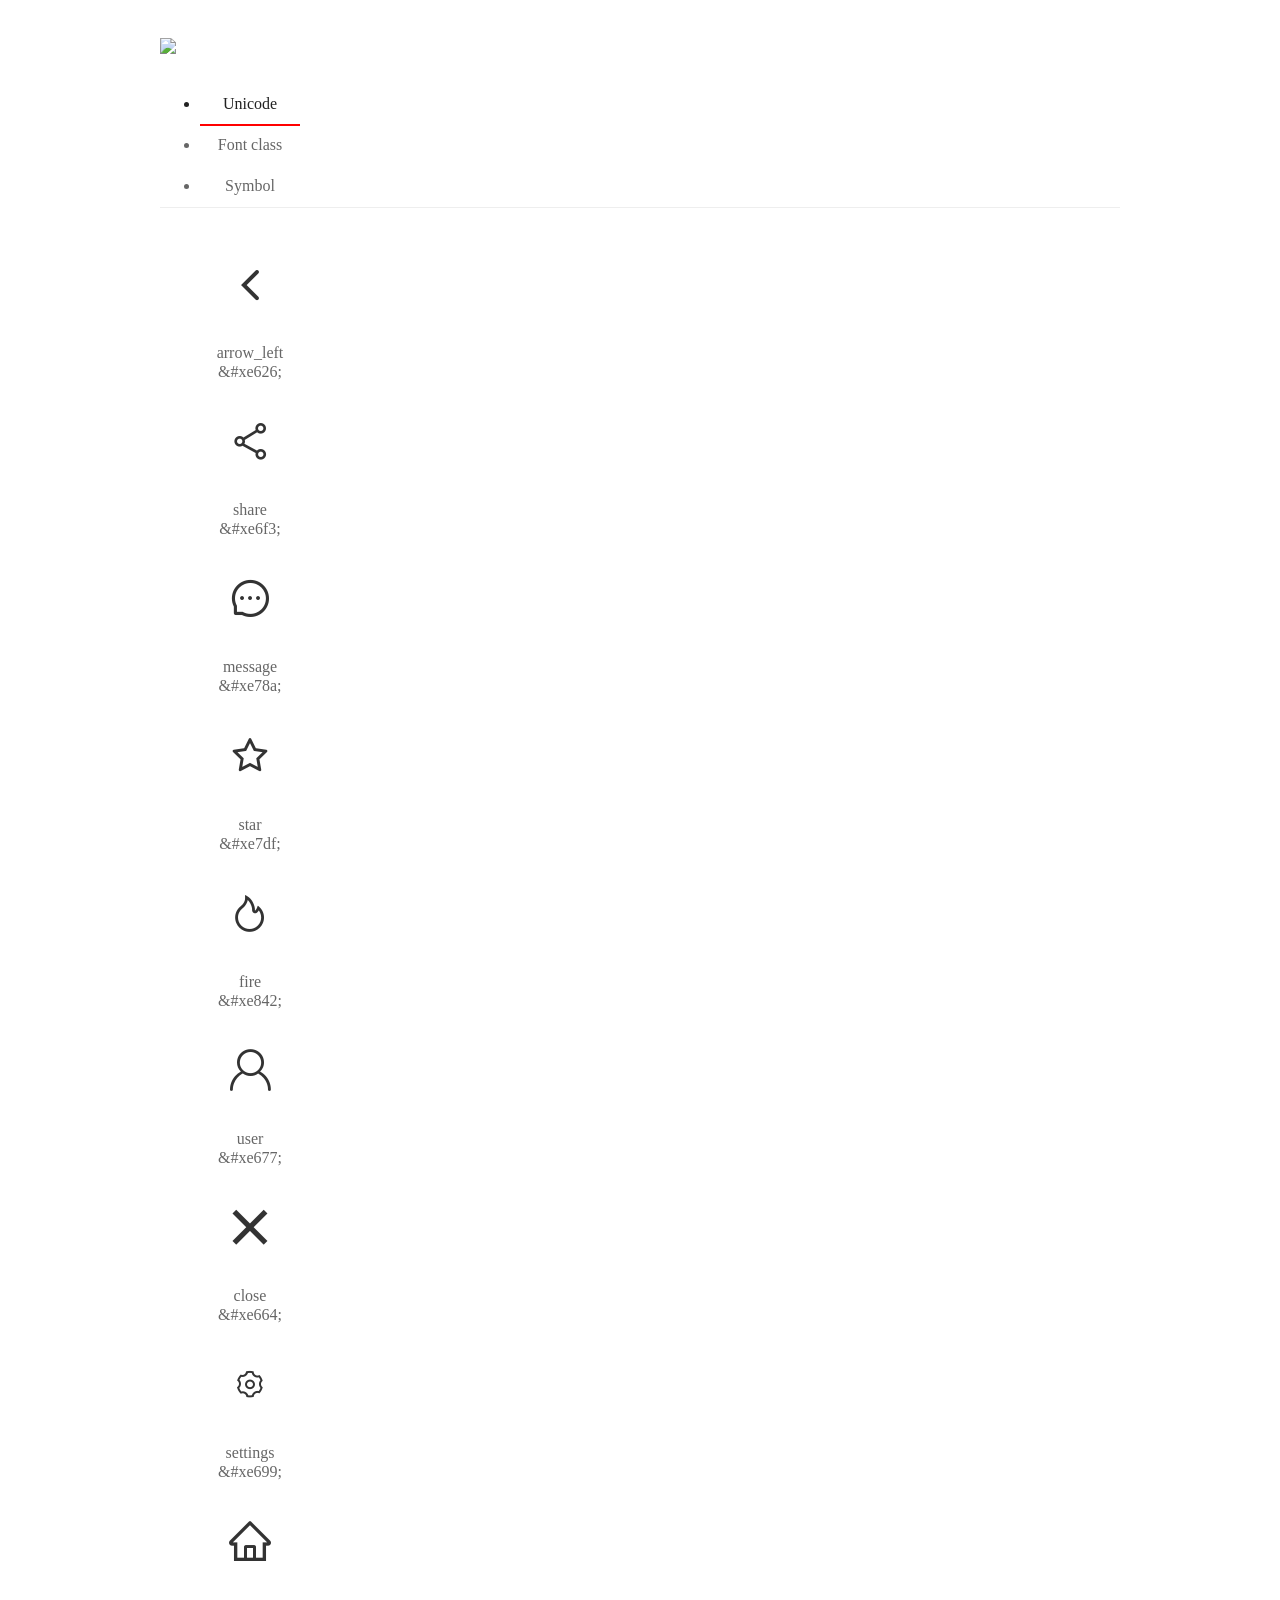
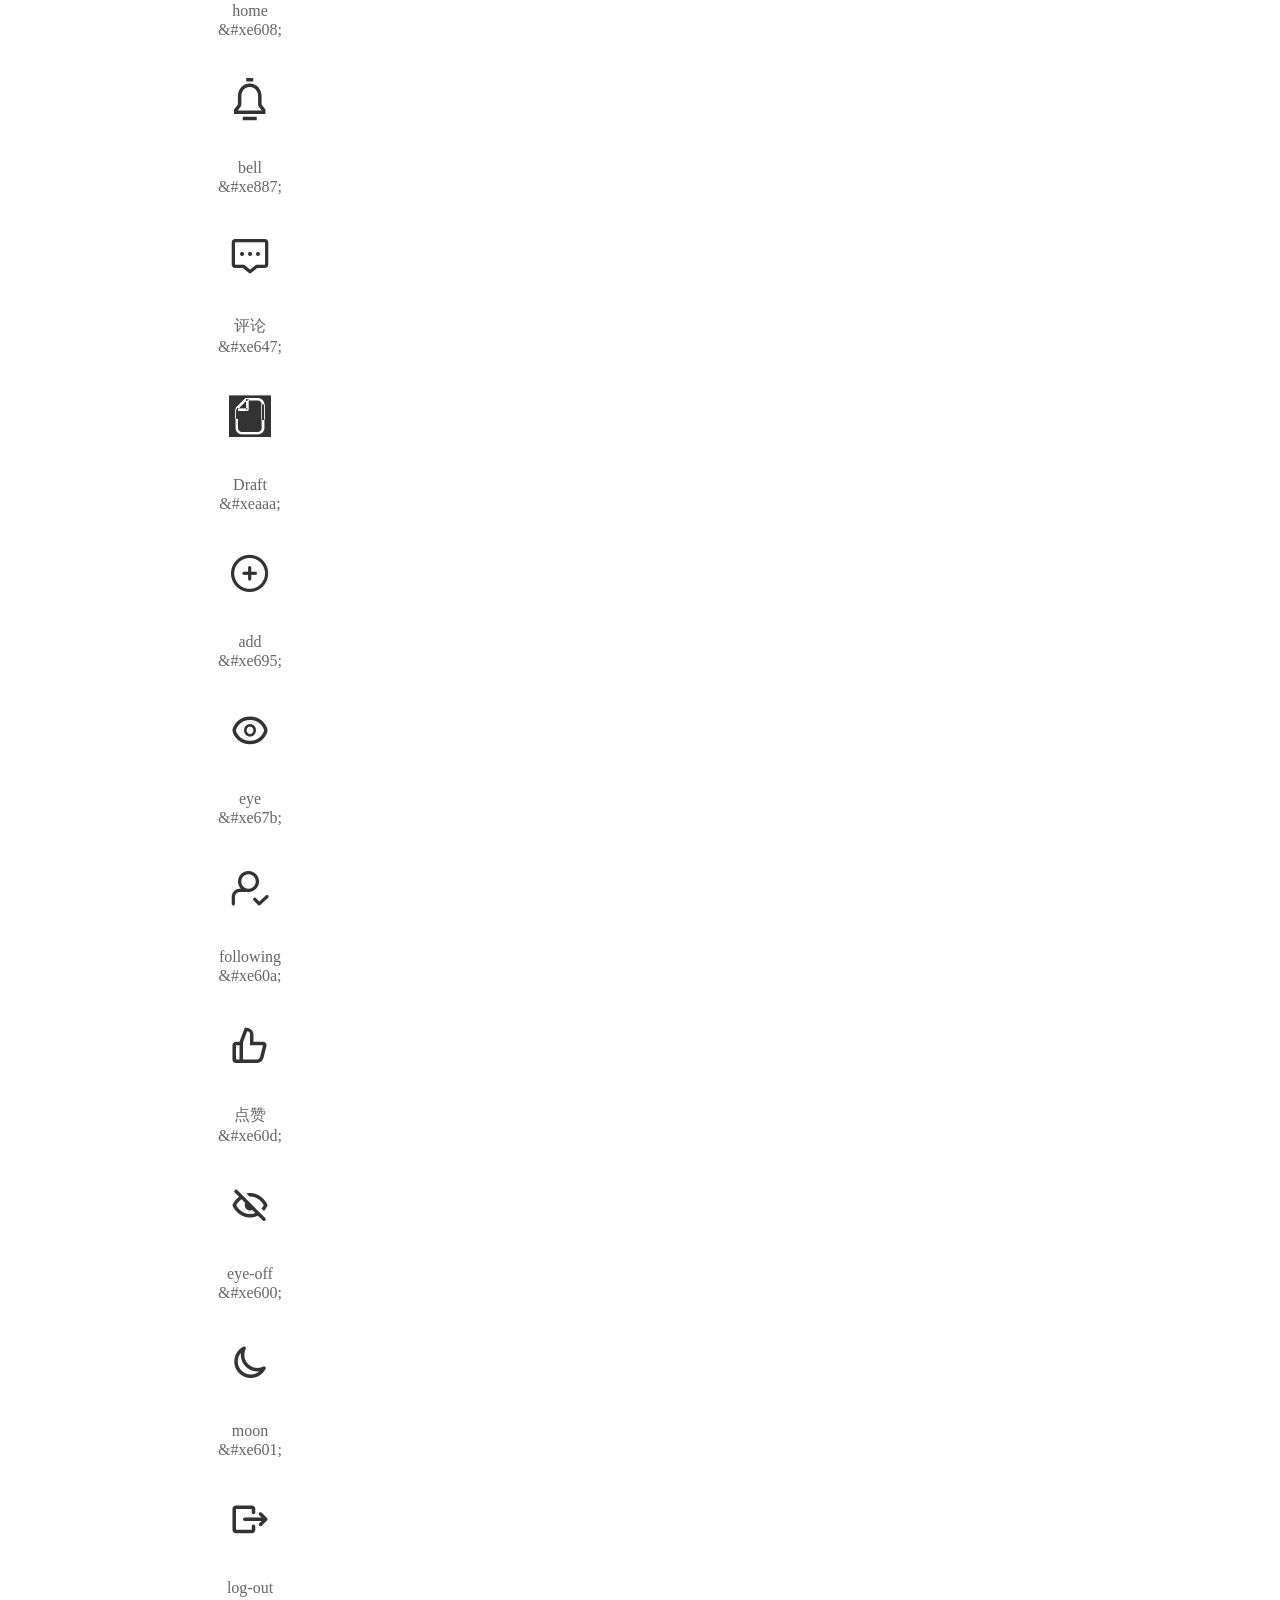
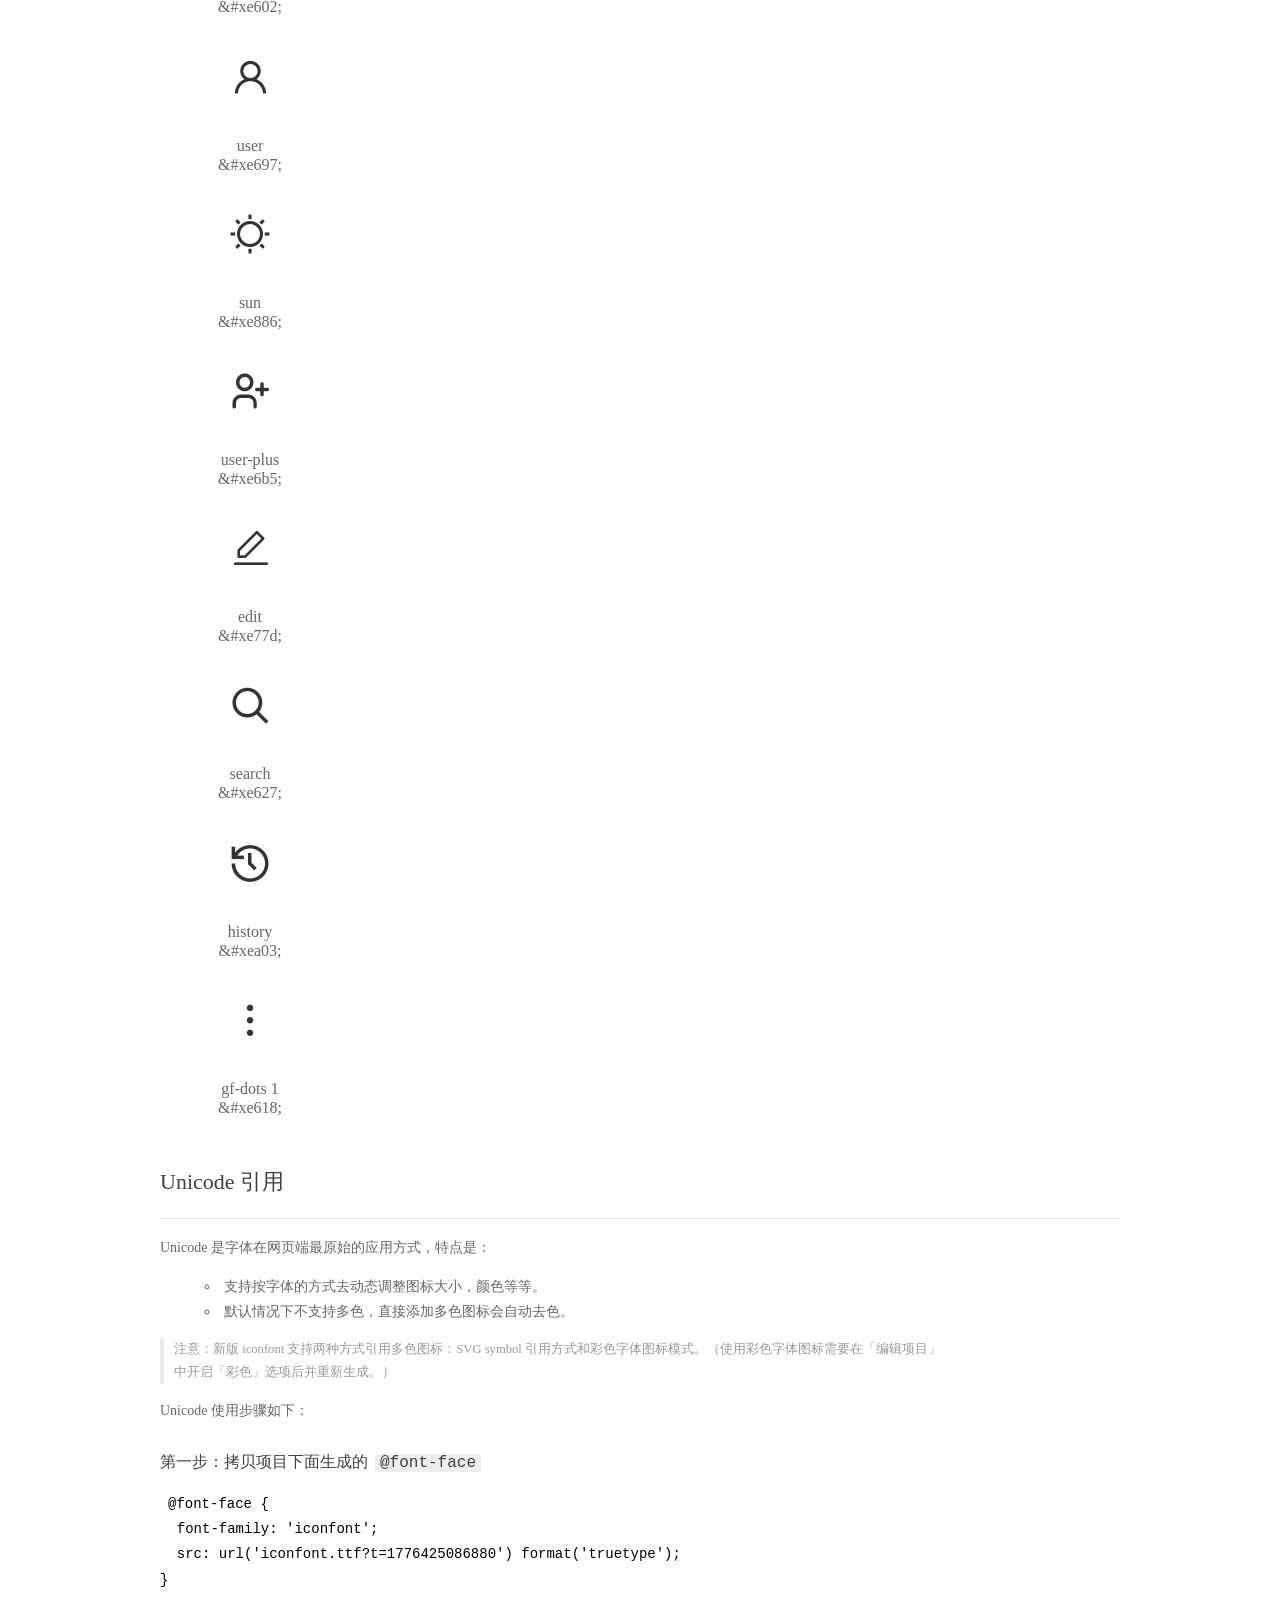
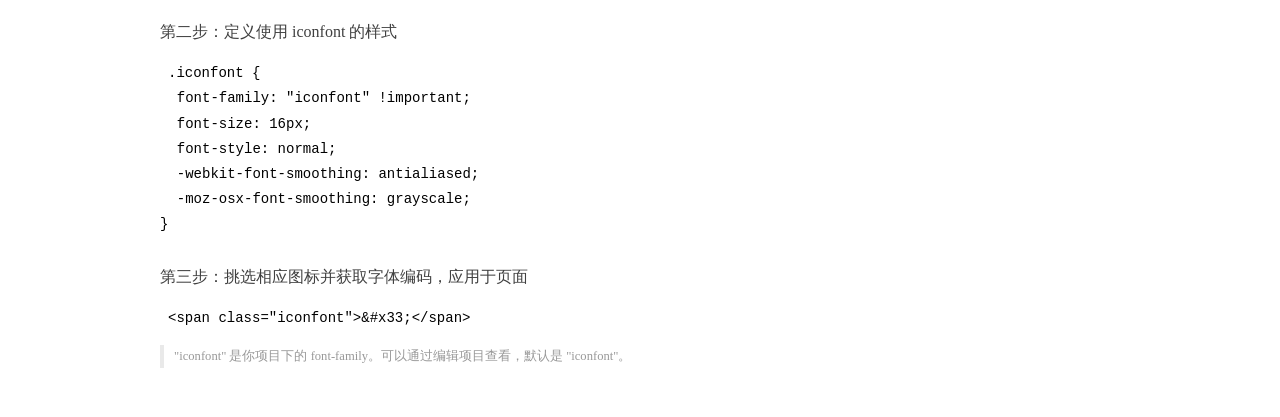
==== project/resources/iconfont/demo_index.html @ 0706eb34 "完成了首页，详情页，和部分个人主页的静态制作" ====
<!DOCTYPE html>
<html>
<head>
  <meta charset="utf-8"/>
  <title>iconfont Demo</title>
  <link rel="shortcut icon" href="//img.alicdn.com/imgextra/i4/O1CN01Z5paLz1O0zuCC7osS_!!6000000001644-55-tps-83-82.svg" type="image/x-icon"/>
  <link rel="icon" type="image/svg+xml" href="//img.alicdn.com/imgextra/i4/O1CN01Z5paLz1O0zuCC7osS_!!6000000001644-55-tps-83-82.svg"/>
  <link rel="stylesheet" href="https://g.alicdn.com/thx/cube/1.3.2/cube.min.css">
  <link rel="stylesheet" href="demo.css">
  <link rel="stylesheet" href="iconfont.css">
  <script src="iconfont.js"></script>
  <!-- jQuery -->
  <script src="https://a1.alicdn.com/oss/uploads/2018/12/26/7bfddb60-08e8-11e9-9b04-53e73bb6408b.js"></script>
  <!-- 代码高亮 -->
  <script src="https://a1.alicdn.com/oss/uploads/2018/12/26/a3f714d0-08e6-11e9-8a15-ebf944d7534c.js"></script>
  <style>
    .main .logo {
      margin-top: 0;
      height: auto;
    }

    .main .logo a {
      display: flex;
      align-items: center;
    }

    .main .logo .sub-title {
      margin-left: 0.5em;
      font-size: 22px;
      color: #fff;
      background: linear-gradient(-45deg, #3967FF, #B500FE);
      -webkit-background-clip: text;
      -webkit-text-fill-color: transparent;
    }
  </style>
</head>
<body>
  <div class="main">
    <h1 class="logo"><a href="https://www.iconfont.cn/" title="iconfont 首页" target="_blank">
      <img width="200" src="https://img.alicdn.com/imgextra/i3/O1CN01Mn65HV1FfSEzR6DKv_!!6000000000514-55-tps-228-59.svg">
      
    </a></h1>
    <div class="nav-tabs">
      <ul id="tabs" class="dib-box">
        <li class="dib active"><span>Unicode</span></li>
        <li class="dib"><span>Font class</span></li>
        <li class="dib"><span>Symbol</span></li>
      </ul>
      
    </div>
    <div class="tab-container">
      <div class="content unicode" style="display: block;">
          <ul class="icon_lists dib-box">
          
            <li class="dib">
              <span class="icon iconfont">&#xe626;</span>
                <div class="name">arrow_left</div>
                <div class="code-name">&amp;#xe626;</div>
              </li>
          
            <li class="dib">
              <span class="icon iconfont">&#xe6f3;</span>
                <div class="name">share</div>
                <div class="code-name">&amp;#xe6f3;</div>
              </li>
          
            <li class="dib">
              <span class="icon iconfont">&#xe78a;</span>
                <div class="name">message</div>
                <div class="code-name">&amp;#xe78a;</div>
              </li>
          
            <li class="dib">
              <span class="icon iconfont">&#xe7df;</span>
                <div class="name">star</div>
                <div class="code-name">&amp;#xe7df;</div>
              </li>
          
            <li class="dib">
              <span class="icon iconfont">&#xe842;</span>
                <div class="name">fire</div>
                <div class="code-name">&amp;#xe842;</div>
              </li>
          
            <li class="dib">
              <span class="icon iconfont">&#xe677;</span>
                <div class="name">user</div>
                <div class="code-name">&amp;#xe677;</div>
              </li>
          
            <li class="dib">
              <span class="icon iconfont">&#xe664;</span>
                <div class="name">close</div>
                <div class="code-name">&amp;#xe664;</div>
              </li>
          
            <li class="dib">
              <span class="icon iconfont">&#xe699;</span>
                <div class="name">settings</div>
                <div class="code-name">&amp;#xe699;</div>
              </li>
          
            <li class="dib">
              <span class="icon iconfont">&#xe608;</span>
                <div class="name">home</div>
                <div class="code-name">&amp;#xe608;</div>
              </li>
          
            <li class="dib">
              <span class="icon iconfont">&#xe887;</span>
                <div class="name">bell</div>
                <div class="code-name">&amp;#xe887;</div>
              </li>
          
            <li class="dib">
              <span class="icon iconfont">&#xe647;</span>
                <div class="name">评论</div>
                <div class="code-name">&amp;#xe647;</div>
              </li>
          
            <li class="dib">
              <span class="icon iconfont">&#xeaaa;</span>
                <div class="name">Draft</div>
                <div class="code-name">&amp;#xeaaa;</div>
              </li>
          
            <li class="dib">
              <span class="icon iconfont">&#xe695;</span>
                <div class="name">add</div>
                <div class="code-name">&amp;#xe695;</div>
              </li>
          
            <li class="dib">
              <span class="icon iconfont">&#xe67b;</span>
                <div class="name">eye</div>
                <div class="code-name">&amp;#xe67b;</div>
              </li>
          
            <li class="dib">
              <span class="icon iconfont">&#xe60a;</span>
                <div class="name">following</div>
                <div class="code-name">&amp;#xe60a;</div>
              </li>
          
            <li class="dib">
              <span class="icon iconfont">&#xe60d;</span>
                <div class="name">点赞</div>
                <div class="code-name">&amp;#xe60d;</div>
              </li>
          
            <li class="dib">
              <span class="icon iconfont">&#xe600;</span>
                <div class="name">eye-off</div>
                <div class="code-name">&amp;#xe600;</div>
              </li>
          
            <li class="dib">
              <span class="icon iconfont">&#xe601;</span>
                <div class="name">moon</div>
                <div class="code-name">&amp;#xe601;</div>
              </li>
          
            <li class="dib">
              <span class="icon iconfont">&#xe602;</span>
                <div class="name">log-out</div>
                <div class="code-name">&amp;#xe602;</div>
              </li>
          
            <li class="dib">
              <span class="icon iconfont">&#xe697;</span>
                <div class="name">user</div>
                <div class="code-name">&amp;#xe697;</div>
              </li>
          
            <li class="dib">
              <span class="icon iconfont">&#xe886;</span>
                <div class="name">sun</div>
                <div class="code-name">&amp;#xe886;</div>
              </li>
          
            <li class="dib">
              <span class="icon iconfont">&#xe6b5;</span>
                <div class="name">user-plus</div>
                <div class="code-name">&amp;#xe6b5;</div>
              </li>
          
            <li class="dib">
              <span class="icon iconfont">&#xe77d;</span>
                <div class="name">edit</div>
                <div class="code-name">&amp;#xe77d;</div>
              </li>
          
            <li class="dib">
              <span class="icon iconfont">&#xe627;</span>
                <div class="name">search</div>
                <div class="code-name">&amp;#xe627;</div>
              </li>
          
            <li class="dib">
              <span class="icon iconfont">&#xea03;</span>
                <div class="name">history</div>
                <div class="code-name">&amp;#xea03;</div>
              </li>
          
            <li class="dib">
              <span class="icon iconfont">&#xe618;</span>
                <div class="name">gf-dots 1</div>
                <div class="code-name">&amp;#xe618;</div>
              </li>
          
          </ul>
          <div class="article markdown">
          <h2 id="unicode-">Unicode 引用</h2>
          <hr>

          <p>Unicode 是字体在网页端最原始的应用方式，特点是：</p>
          <ul>
            <li>支持按字体的方式去动态调整图标大小，颜色等等。</li>
            <li>默认情况下不支持多色，直接添加多色图标会自动去色。</li>
          </ul>
          <blockquote>
            <p>注意：新版 iconfont 支持两种方式引用多色图标：SVG symbol 引用方式和彩色字体图标模式。（使用彩色字体图标需要在「编辑项目」中开启「彩色」选项后并重新生成。）</p>
          </blockquote>
          <p>Unicode 使用步骤如下：</p>
          <h3 id="-font-face">第一步：拷贝项目下面生成的 <code>@font-face</code></h3>
<pre><code class="language-css"
>@font-face {
  font-family: 'iconfont';
  src: url('iconfont.ttf?t=1776425086880') format('truetype');
}
</code></pre>
          <h3 id="-iconfont-">第二步：定义使用 iconfont 的样式</h3>
<pre><code class="language-css"
>.iconfont {
  font-family: "iconfont" !important;
  font-size: 16px;
  font-style: normal;
  -webkit-font-smoothing: antialiased;
  -moz-osx-font-smoothing: grayscale;
}
</code></pre>
          <h3 id="-">第三步：挑选相应图标并获取字体编码，应用于页面</h3>
<pre>
<code class="language-html"
>&lt;span class="iconfont"&gt;&amp;#x33;&lt;/span&gt;
</code></pre>
          <blockquote>
            <p>"iconfont" 是你项目下的 font-family。可以通过编辑项目查看，默认是 "iconfont"。</p>
          </blockquote>
          </div>
      </div>
      <div class="content font-class">
        <ul class="icon_lists dib-box">
          
          <li class="dib">
            <span class="icon iconfont icon-arrowleft"></span>
            <div class="name">
              arrow_left
            </div>
            <div class="code-name">.icon-arrowleft
            </div>
          </li>
          
          <li class="dib">
            <span class="icon iconfont icon-share"></span>
            <div class="name">
              share
            </div>
            <div class="code-name">.icon-share
            </div>
          </li>
          
          <li class="dib">
            <span class="icon iconfont icon-message"></span>
            <div class="name">
              message
            </div>
            <div class="code-name">.icon-message
            </div>
          </li>
          
          <li class="dib">
            <span class="icon iconfont icon-star"></span>
            <div class="name">
              star
            </div>
            <div class="code-name">.icon-star
            </div>
          </li>
          
          <li class="dib">
            <span class="icon iconfont icon-fire"></span>
            <div class="name">
              fire
            </div>
            <div class="code-name">.icon-fire
            </div>
          </li>
          
          <li class="dib">
            <span class="icon iconfont icon-user"></span>
            <div class="name">
              user
            </div>
            <div class="code-name">.icon-user
            </div>
          </li>
          
          <li class="dib">
            <span class="icon iconfont icon-close"></span>
            <div class="name">
              close
            </div>
            <div class="code-name">.icon-close
            </div>
          </li>
          
          <li class="dib">
            <span class="icon iconfont icon-settings"></span>
            <div class="name">
              settings
            </div>
            <div class="code-name">.icon-settings
            </div>
          </li>
          
          <li class="dib">
            <span class="icon iconfont icon-home"></span>
            <div class="name">
              home
            </div>
            <div class="code-name">.icon-home
            </div>
          </li>
          
          <li class="dib">
            <span class="icon iconfont icon-bell"></span>
            <div class="name">
              bell
            </div>
            <div class="code-name">.icon-bell
            </div>
          </li>
          
          <li class="dib">
            <span class="icon iconfont icon-pinglun"></span>
            <div class="name">
              评论
            </div>
            <div class="code-name">.icon-pinglun
            </div>
          </li>
          
          <li class="dib">
            <span class="icon iconfont icon-Draft"></span>
            <div class="name">
              Draft
            </div>
            <div class="code-name">.icon-Draft
            </div>
          </li>
          
          <li class="dib">
            <span class="icon iconfont icon-add"></span>
            <div class="name">
              add
            </div>
            <div class="code-name">.icon-add
            </div>
          </li>
          
          <li class="dib">
            <span class="icon iconfont icon-eye"></span>
            <div class="name">
              eye
            </div>
            <div class="code-name">.icon-eye
            </div>
          </li>
          
          <li class="dib">
            <span class="icon iconfont icon-following"></span>
            <div class="name">
              following
            </div>
            <div class="code-name">.icon-following
            </div>
          </li>
          
          <li class="dib">
            <span class="icon iconfont icon-24px"></span>
            <div class="name">
              点赞
            </div>
            <div class="code-name">.icon-24px
            </div>
          </li>
          
          <li class="dib">
            <span class="icon iconfont icon-eye-off"></span>
            <div class="name">
              eye-off
            </div>
            <div class="code-name">.icon-eye-off
            </div>
          </li>
          
          <li class="dib">
            <span class="icon iconfont icon-moon"></span>
            <div class="name">
              moon
            </div>
            <div class="code-name">.icon-moon
            </div>
          </li>
          
          <li class="dib">
            <span class="icon iconfont icon-log-out"></span>
            <div class="name">
              log-out
            </div>
            <div class="code-name">.icon-log-out
            </div>
          </li>
          
          <li class="dib">
            <span class="icon iconfont icon-user1"></span>
            <div class="name">
              user
            </div>
            <div class="code-name">.icon-user1
            </div>
          </li>
          
          <li class="dib">
            <span class="icon iconfont icon-sun"></span>
            <div class="name">
              sun
            </div>
            <div class="code-name">.icon-sun
            </div>
          </li>
          
          <li class="dib">
            <span class="icon iconfont icon-user-plus"></span>
            <div class="name">
              user-plus
            </div>
            <div class="code-name">.icon-user-plus
            </div>
          </li>
          
          <li class="dib">
            <span class="icon iconfont icon-edit"></span>
            <div class="name">
              edit
            </div>
            <div class="code-name">.icon-edit
            </div>
          </li>
          
          <li class="dib">
            <span class="icon iconfont icon-search"></span>
            <div class="name">
              search
            </div>
            <div class="code-name">.icon-search
            </div>
          </li>
          
          <li class="dib">
            <span class="icon iconfont icon-history"></span>
            <div class="name">
              history
            </div>
            <div class="code-name">.icon-history
            </div>
          </li>
          
          <li class="dib">
            <span class="icon iconfont icon-a-gf-dots1"></span>
            <div class="name">
              gf-dots 1
            </div>
            <div class="code-name">.icon-a-gf-dots1
            </div>
          </li>
          
        </ul>
        <div class="article markdown">
        <h2 id="font-class-">font-class 引用</h2>
        <hr>

        <p>font-class 是 Unicode 使用方式的一种变种，主要是解决 Unicode 书写不直观，语意不明确的问题。</p>
        <p>与 Unicode 使用方式相比，具有如下特点：</p>
        <ul>
          <li>相比于 Unicode 语意明确，书写更直观。可以很容易分辨这个 icon 是什么。</li>
          <li>因为使用 class 来定义图标，所以当要替换图标时，只需要修改 class 里面的 Unicode 引用。</li>
        </ul>
        <p>使用步骤如下：</p>
        <h3 id="-fontclass-">第一步：引入项目下面生成的 fontclass 代码：</h3>
<pre><code class="language-html">&lt;link rel="stylesheet" href="./iconfont.css"&gt;
</code></pre>
        <h3 id="-">第二步：挑选相应图标并获取类名，应用于页面：</h3>
<pre><code class="language-html">&lt;span class="iconfont icon-xxx"&gt;&lt;/span&gt;
</code></pre>
        <blockquote>
          <p>"
            iconfont" 是你项目下的 font-family。可以通过编辑项目查看，默认是 "iconfont"。</p>
        </blockquote>
      </div>
      </div>
      <div class="content symbol">
          <ul class="icon_lists dib-box">
          
            <li class="dib">
                <svg class="icon svg-icon" aria-hidden="true">
                  <use xlink:href="#icon-arrowleft"></use>
                </svg>
                <div class="name">arrow_left</div>
                <div class="code-name">#icon-arrowleft</div>
            </li>
          
            <li class="dib">
                <svg class="icon svg-icon" aria-hidden="true">
                  <use xlink:href="#icon-share"></use>
                </svg>
                <div class="name">share</div>
                <div class="code-name">#icon-share</div>
            </li>
          
            <li class="dib">
                <svg class="icon svg-icon" aria-hidden="true">
                  <use xlink:href="#icon-message"></use>
                </svg>
                <div class="name">message</div>
                <div class="code-name">#icon-message</div>
            </li>
          
            <li class="dib">
                <svg class="icon svg-icon" aria-hidden="true">
                  <use xlink:href="#icon-star"></use>
                </svg>
                <div class="name">star</div>
                <div class="code-name">#icon-star</div>
            </li>
          
            <li class="dib">
                <svg class="icon svg-icon" aria-hidden="true">
                  <use xlink:href="#icon-fire"></use>
                </svg>
                <div class="name">fire</div>
                <div class="code-name">#icon-fire</div>
            </li>
          
            <li class="dib">
                <svg class="icon svg-icon" aria-hidden="true">
                  <use xlink:href="#icon-user"></use>
                </svg>
                <div class="name">user</div>
                <div class="code-name">#icon-user</div>
            </li>
          
            <li class="dib">
                <svg class="icon svg-icon" aria-hidden="true">
                  <use xlink:href="#icon-close"></use>
                </svg>
                <div class="name">close</div>
                <div class="code-name">#icon-close</div>
            </li>
          
            <li class="dib">
                <svg class="icon svg-icon" aria-hidden="true">
                  <use xlink:href="#icon-settings"></use>
                </svg>
                <div class="name">settings</div>
                <div class="code-name">#icon-settings</div>
            </li>
          
            <li class="dib">
                <svg class="icon svg-icon" aria-hidden="true">
                  <use xlink:href="#icon-home"></use>
                </svg>
                <div class="name">home</div>
                <div class="code-name">#icon-home</div>
            </li>
          
            <li class="dib">
                <svg class="icon svg-icon" aria-hidden="true">
                  <use xlink:href="#icon-bell"></use>
                </svg>
                <div class="name">bell</div>
                <div class="code-name">#icon-bell</div>
            </li>
          
            <li class="dib">
                <svg class="icon svg-icon" aria-hidden="true">
                  <use xlink:href="#icon-pinglun"></use>
                </svg>
                <div class="name">评论</div>
                <div class="code-name">#icon-pinglun</div>
            </li>
          
            <li class="dib">
                <svg class="icon svg-icon" aria-hidden="true">
                  <use xlink:href="#icon-Draft"></use>
                </svg>
                <div class="name">Draft</div>
                <div class="code-name">#icon-Draft</div>
            </li>
          
            <li class="dib">
                <svg class="icon svg-icon" aria-hidden="true">
                  <use xlink:href="#icon-add"></use>
                </svg>
                <div class="name">add</div>
                <div class="code-name">#icon-add</div>
            </li>
          
            <li class="dib">
                <svg class="icon svg-icon" aria-hidden="true">
                  <use xlink:href="#icon-eye"></use>
                </svg>
                <div class="name">eye</div>
                <div class="code-name">#icon-eye</div>
            </li>
          
            <li class="dib">
                <svg class="icon svg-icon" aria-hidden="true">
                  <use xlink:href="#icon-following"></use>
                </svg>
                <div class="name">following</div>
                <div class="code-name">#icon-following</div>
            </li>
          
            <li class="dib">
                <svg class="icon svg-icon" aria-hidden="true">
                  <use xlink:href="#icon-24px"></use>
                </svg>
                <div class="name">点赞</div>
                <div class="code-name">#icon-24px</div>
            </li>
          
            <li class="dib">
                <svg class="icon svg-icon" aria-hidden="true">
                  <use xlink:href="#icon-eye-off"></use>
                </svg>
                <div class="name">eye-off</div>
                <div class="code-name">#icon-eye-off</div>
            </li>
          
            <li class="dib">
                <svg class="icon svg-icon" aria-hidden="true">
                  <use xlink:href="#icon-moon"></use>
                </svg>
                <div class="name">moon</div>
                <div class="code-name">#icon-moon</div>
            </li>
          
            <li class="dib">
                <svg class="icon svg-icon" aria-hidden="true">
                  <use xlink:href="#icon-log-out"></use>
                </svg>
                <div class="name">log-out</div>
                <div class="code-name">#icon-log-out</div>
            </li>
          
            <li class="dib">
                <svg class="icon svg-icon" aria-hidden="true">
                  <use xlink:href="#icon-user1"></use>
                </svg>
                <div class="name">user</div>
                <div class="code-name">#icon-user1</div>
            </li>
          
            <li class="dib">
                <svg class="icon svg-icon" aria-hidden="true">
                  <use xlink:href="#icon-sun"></use>
                </svg>
                <div class="name">sun</div>
                <div class="code-name">#icon-sun</div>
            </li>
          
            <li class="dib">
                <svg class="icon svg-icon" aria-hidden="true">
                  <use xlink:href="#icon-user-plus"></use>
                </svg>
                <div class="name">user-plus</div>
                <div class="code-name">#icon-user-plus</div>
            </li>
          
            <li class="dib">
                <svg class="icon svg-icon" aria-hidden="true">
                  <use xlink:href="#icon-edit"></use>
                </svg>
                <div class="name">edit</div>
                <div class="code-name">#icon-edit</div>
            </li>
          
            <li class="dib">
                <svg class="icon svg-icon" aria-hidden="true">
                  <use xlink:href="#icon-search"></use>
                </svg>
                <div class="name">search</div>
                <div class="code-name">#icon-search</div>
            </li>
          
            <li class="dib">
                <svg class="icon svg-icon" aria-hidden="true">
                  <use xlink:href="#icon-history"></use>
                </svg>
                <div class="name">history</div>
                <div class="code-name">#icon-history</div>
            </li>
          
            <li class="dib">
                <svg class="icon svg-icon" aria-hidden="true">
                  <use xlink:href="#icon-a-gf-dots1"></use>
                </svg>
                <div class="name">gf-dots 1</div>
                <div class="code-name">#icon-a-gf-dots1</div>
            </li>
          
          </ul>
          <div class="article markdown">
          <h2 id="symbol-">Symbol 引用</h2>
          <hr>

          <p>这是一种全新的使用方式，应该说这才是未来的主流，也是平台目前推荐的用法。相关介绍可以参考这篇<a href="">文章</a>
            这种用法其实是做了一个 SVG 的集合，与另外两种相比具有如下特点：</p>
          <ul>
            <li>支持多色图标了，不再受单色限制。</li>
            <li>通过一些技巧，支持像字体那样，通过 <code>font-size</code>, <code>color</code> 来调整样式。</li>
            <li>兼容性较差，支持 IE9+，及现代浏览器。</li>
            <li>浏览器渲染 SVG 的性能一般，还不如 png。</li>
          </ul>
          <p>使用步骤如下：</p>
          <h3 id="-symbol-">第一步：引入项目下面生成的 symbol 代码：</h3>
<pre><code class="language-html">&lt;script src="./iconfont.js"&gt;&lt;/script&gt;
</code></pre>
          <h3 id="-css-">第二步：加入通用 CSS 代码（引入一次就行）：</h3>
<pre><code class="language-html">&lt;style&gt;
.icon {
  width: 1em;
  height: 1em;
  vertical-align: -0.15em;
  fill: currentColor;
  overflow: hidden;
}
&lt;/style&gt;
</code></pre>
          <h3 id="-">第三步：挑选相应图标并获取类名，应用于页面：</h3>
<pre><code class="language-html">&lt;svg class="icon" aria-hidden="true"&gt;
  &lt;use xlink:href="#icon-xxx"&gt;&lt;/use&gt;
&lt;/svg&gt;
</code></pre>
          </div>
      </div>

    </div>
  </div>
  <script>
  $(document).ready(function () {
      $('.tab-container .content:first').show()

      $('#tabs li').click(function (e) {
        var tabContent = $('.tab-container .content')
        var index = $(this).index()

        if ($(this).hasClass('active')) {
          return
        } else {
          $('#tabs li').removeClass('active')
          $(this).addClass('active')

          tabContent.hide().eq(index).fadeIn()
        }
      })
    })
  </script>
</body>
</html>
---- project/resources/iconfont/demo.css ----
/* Logo 字体 */
@font-face {
  font-family: "iconfont logo";
  src: url('https://at.alicdn.com/t/font_985780_km7mi63cihi.eot?t=1545807318834');
  src: url('https://at.alicdn.com/t/font_985780_km7mi63cihi.eot?t=1545807318834#iefix') format('embedded-opentype'),
    url('https://at.alicdn.com/t/font_985780_km7mi63cihi.woff?t=1545807318834') format('woff'),
    url('https://at.alicdn.com/t/font_985780_km7mi63cihi.ttf?t=1545807318834') format('truetype'),
    url('https://at.alicdn.com/t/font_985780_km7mi63cihi.svg?t=1545807318834#iconfont') format('svg');
}

.logo {
  font-family: "iconfont logo";
  font-size: 160px;
  font-style: normal;
  -webkit-font-smoothing: antialiased;
  -moz-osx-font-smoothing: grayscale;
}

/* tabs */
.nav-tabs {
  position: relative;
}

.nav-tabs .nav-more {
  position: absolute;
  right: 0;
  bottom: 0;
  height: 42px;
  line-height: 42px;
  color: #666;
}

#tabs {
  border-bottom: 1px solid #eee;
}

#tabs li {
  cursor: pointer;
  width: 100px;
  height: 40px;
  line-height: 40px;
  text-align: center;
  font-size: 16px;
  border-bottom: 2px solid transparent;
  position: relative;
  z-index: 1;
  margin-bottom: -1px;
  color: #666;
}


#tabs .active {
  border-bottom-color: #f00;
  color: #222;
}

.tab-container .content {
  display: none;
}

/* 页面布局 */
.main {
  padding: 30px 100px;
  width: 960px;
  margin: 0 auto;
}

.main .logo {
  color: #333;
  text-align: left;
  margin-bottom: 30px;
  line-height: 1;
  height: 110px;
  margin-top: -50px;
  overflow: hidden;
  *zoom: 1;
}

.main .logo a {
  font-size: 160px;
  color: #333;
}

.helps {
  margin-top: 40px;
}

.helps pre {
  padding: 20px;
  margin: 10px 0;
  border: solid 1px #e7e1cd;
  background-color: #fffdef;
  overflow: auto;
}

.icon_lists {
  width: 100% !important;
  overflow: hidden;
  *zoom: 1;
}

.icon_lists li {
  width: 100px;
  margin-bottom: 10px;
  margin-right: 20px;
  text-align: center;
  list-style: none !important;
  cursor: default;
}

.icon_lists li .code-name {
  line-height: 1.2;
}

.icon_lists .icon {
  display: block;
  height: 100px;
  line-height: 100px;
  font-size: 42px;
  margin: 10px auto;
  color: #333;
  -webkit-transition: font-size 0.25s linear, width 0.25s linear;
  -moz-transition: font-size 0.25s linear, width 0.25s linear;
  transition: font-size 0.25s linear, width 0.25s linear;
}

.icon_lists .icon:hover {
  font-size: 100px;
}

.icon_lists .svg-icon {
  /* 通过设置 font-size 来改变图标大小 */
  width: 1em;
  /* 图标和文字相邻时，垂直对齐 */
  vertical-align: -0.15em;
  /* 通过设置 color 来改变 SVG 的颜色/fill */
  fill: currentColor;
  /* path 和 stroke 溢出 viewBox 部分在 IE 下会显示
      normalize.css 中也包含这行 */
  overflow: hidden;
}

.icon_lists li .name,
.icon_lists li .code-name {
  color: #666;
}

/* markdown 样式 */
.markdown {
  color: #666;
  font-size: 14px;
  line-height: 1.8;
}

.highlight {
  line-height: 1.5;
}

.markdown img {
  vertical-align: middle;
  max-width: 100%;
}

.markdown h1 {
  color: #404040;
  font-weight: 500;
  line-height: 40px;
  margin-bottom: 24px;
}

.markdown h2,
.markdown h3,
.markdown h4,
.markdown h5,
.markdown h6 {
  color: #404040;
  margin: 1.6em 0 0.6em 0;
  font-weight: 500;
  clear: both;
}

.markdown h1 {
  font-size: 28px;
}

.markdown h2 {
  font-size: 22px;
}

.markdown h3 {
  font-size: 16px;
}

.markdown h4 {
  font-size: 14px;
}

.markdown h5 {
  font-size: 12px;
}

.markdown h6 {
  font-size: 12px;
}

.markdown hr {
  height: 1px;
  border: 0;
  background: #e9e9e9;
  margin: 16px 0;
  clear: both;
}

.markdown p {
  margin: 1em 0;
}

.markdown>p,
.markdown>blockquote,
.markdown>.highlight,
.markdown>ol,
.markdown>ul {
  width: 80%;
}

.markdown ul>li {
  list-style: circle;
}

.markdown>ul li,
.markdown blockquote ul>li {
  margin-left: 20px;
  padding-left: 4px;
}

.markdown>ul li p,
.markdown>ol li p {
  margin: 0.6em 0;
}

.markdown ol>li {
  list-style: decimal;
}

.markdown>ol li,
.markdown blockquote ol>li {
  margin-left: 20px;
  padding-left: 4px;
}

.markdown code {
  margin: 0 3px;
  padding: 0 5px;
  background: #eee;
  border-radius: 3px;
}

.markdown strong,
.markdown b {
  font-weight: 600;
}

.markdown>table {
  border-collapse: collapse;
  border-spacing: 0px;
  empty-cells: show;
  border: 1px solid #e9e9e9;
  width: 95%;
  margin-bottom: 24px;
}

.markdown>table th {
  white-space: nowrap;
  color: #333;
  font-weight: 600;
}

.markdown>table th,
.markdown>table td {
  border: 1px solid #e9e9e9;
  padding: 8px 16px;
  text-align: left;
}

.markdown>table th {
  background: #F7F7F7;
}

.markdown blockquote {
  font-size: 90%;
  color: #999;
  border-left: 4px solid #e9e9e9;
  padding-left: 0.8em;
  margin: 1em 0;
}

.markdown blockquote p {
  margin: 0;
}

.markdown .anchor {
  opacity: 0;
  transition: opacity 0.3s ease;
  margin-left: 8px;
}

.markdown .waiting {
  color: #ccc;
}

.markdown h1:hover .anchor,
.markdown h2:hover .anchor,
.markdown h3:hover .anchor,
.markdown h4:hover .anchor,
.markdown h5:hover .anchor,
.markdown h6:hover .anchor {
  opacity: 1;
  display: inline-block;
}

.markdown>br,
.markdown>p>br {
  clear: both;
}


.hljs {
  display: block;
  background: white;
  padding: 0.5em;
  color: #333333;
  overflow-x: auto;
}

.hljs-comment,
.hljs-meta {
  color: #969896;
}

.hljs-string,
.hljs-variable,
.hljs-template-variable,
.hljs-strong,
.hljs-emphasis,
.hljs-quote {
  color: #df5000;
}

.hljs-keyword,
.hljs-selector-tag,
.hljs-type {
  color: #a71d5d;
}

.hljs-literal,
.hljs-symbol,
.hljs-bullet,
.hljs-attribute {
  color: #0086b3;
}

.hljs-section,
.hljs-name {
  color: #63a35c;
}

.hljs-tag {
  color: #333333;
}

.hljs-title,
.hljs-attr,
.hljs-selector-id,
.hljs-selector-class,
.hljs-selector-attr,
.hljs-selector-pseudo {
  color: #795da3;
}

.hljs-addition {
  color: #55a532;
  background-color: #eaffea;
}

.hljs-deletion {
  color: #bd2c00;
  background-color: #ffecec;
}

.hljs-link {
  text-decoration: underline;
}

/* 代码高亮 */
/* PrismJS 1.15.0
https://prismjs.com/download.html#themes=prism&languages=markup+css+clike+javascript */
/**
 * prism.js default theme for JavaScript, CSS and HTML
 * Based on dabblet (http://dabblet.com)
 * @author Lea Verou
 */
code[class*="language-"],
pre[class*="language-"] {
  color: black;
  background: none;
  text-shadow: 0 1px white;
  font-family: Consolas, Monaco, 'Andale Mono', 'Ubuntu Mono', monospace;
  text-align: left;
  white-space: pre;
  word-spacing: normal;
  word-break: normal;
  word-wrap: normal;
  line-height: 1.5;

  -moz-tab-size: 4;
  -o-tab-size: 4;
  tab-size: 4;

  -webkit-hyphens: none;
  -moz-hyphens: none;
  -ms-hyphens: none;
  hyphens: none;
}

pre[class*="language-"]::-moz-selection,
pre[class*="language-"] ::-moz-selection,
code[class*="language-"]::-moz-selection,
code[class*="language-"] ::-moz-selection {
  text-shadow: none;
  background: #b3d4fc;
}

pre[class*="language-"]::selection,
pre[class*="language-"] ::selection,
code[class*="language-"]::selection,
code[class*="language-"] ::selection {
  text-shadow: none;
  background: #b3d4fc;
}

@media print {

  code[class*="language-"],
  pre[class*="language-"] {
    text-shadow: none;
  }
}

/* Code blocks */
pre[class*="language-"] {
  padding: 1em;
  margin: .5em 0;
  overflow: auto;
}

:not(pre)>code[class*="language-"],
pre[class*="language-"] {
  background: #f5f2f0;
}

/* Inline code */
:not(pre)>code[class*="language-"] {
  padding: .1em;
  border-radius: .3em;
  white-space: normal;
}

.token.comment,
.token.prolog,
.token.doctype,
.token.cdata {
  color: slategray;
}

.token.punctuation {
  color: #999;
}

.namespace {
  opacity: .7;
}

.token.property,
.token.tag,
.token.boolean,
.token.number,
.token.constant,
.token.symbol,
.token.deleted {
  color: #905;
}

.token.selector,
.token.attr-name,
.token.string,
.token.char,
.token.builtin,
.token.inserted {
  color: #690;
}

.token.operator,
.token.entity,
.token.url,
.language-css .token.string,
.style .token.string {
  color: #9a6e3a;
  background: hsla(0, 0%, 100%, .5);
}

.token.atrule,
.token.attr-value,
.token.keyword {
  color: #07a;
}

.token.function,
.token.class-name {
  color: #DD4A68;
}

.token.regex,
.token.important,
.token.variable {
  color: #e90;
}

.token.important,
.token.bold {
  font-weight: bold;
}

.token.italic {
  font-style: italic;
}

.token.entity {
  cursor: help;
}
---- project/resources/iconfont/iconfont.css ----
@font-face {
  font-family: "iconfont"; /* Project id  */
  src: url('iconfont.ttf?t=1776425086880') format('truetype');
}

.iconfont {
  font-family: "iconfont" !important;
  font-size: 16px;
  font-style: normal;
  -webkit-font-smoothing: antialiased;
  -moz-osx-font-smoothing: grayscale;
}

.icon-arrowleft:before {
  content: "\e626";
}

.icon-share:before {
  content: "\e6f3";
}

.icon-message:before {
  content: "\e78a";
}

.icon-star:before {
  content: "\e7df";
}

.icon-fire:before {
  content: "\e842";
}

.icon-user:before {
  content: "\e677";
}

.icon-close:before {
  content: "\e664";
}

.icon-settings:before {
  content: "\e699";
}

.icon-home:before {
  content: "\e608";
}

.icon-bell:before {
  content: "\e887";
}

.icon-pinglun:before {
  content: "\e647";
}

.icon-Draft:before {
  content: "\eaaa";
}

.icon-add:before {
  content: "\e695";
}

.icon-eye:before {
  content: "\e67b";
}

.icon-following:before {
  content: "\e60a";
}

.icon-24px:before {
  content: "\e60d";
}

.icon-eye-off:before {
  content: "\e600";
}

.icon-moon:before {
  content: "\e601";
}

.icon-log-out:before {
  content: "\e602";
}

.icon-user1:before {
  content: "\e697";
}

.icon-sun:before {
  content: "\e886";
}

.icon-user-plus:before {
  content: "\e6b5";
}

.icon-edit:before {
  content: "\e77d";
}

.icon-search:before {
  content: "\e627";
}

.icon-history:before {
  content: "\ea03";
}

.icon-a-gf-dots1:before {
  content: "\e618";
}
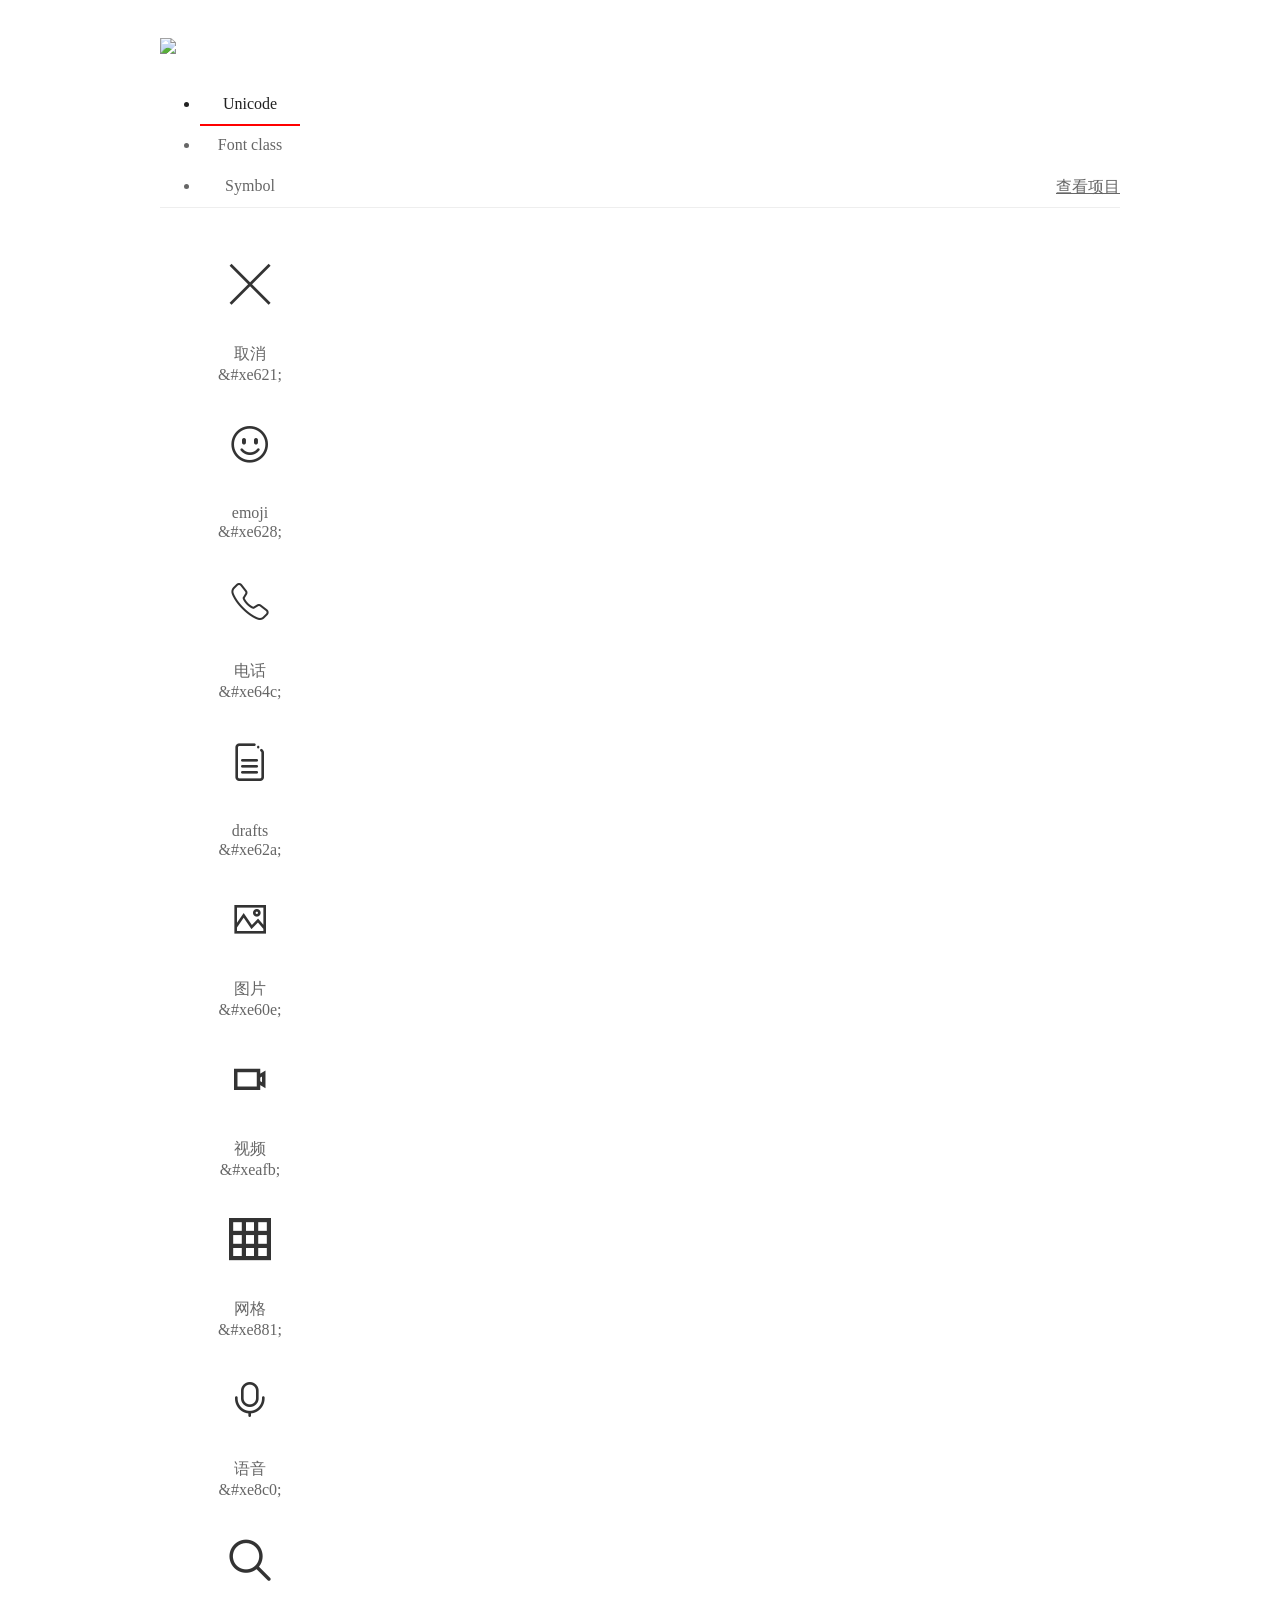
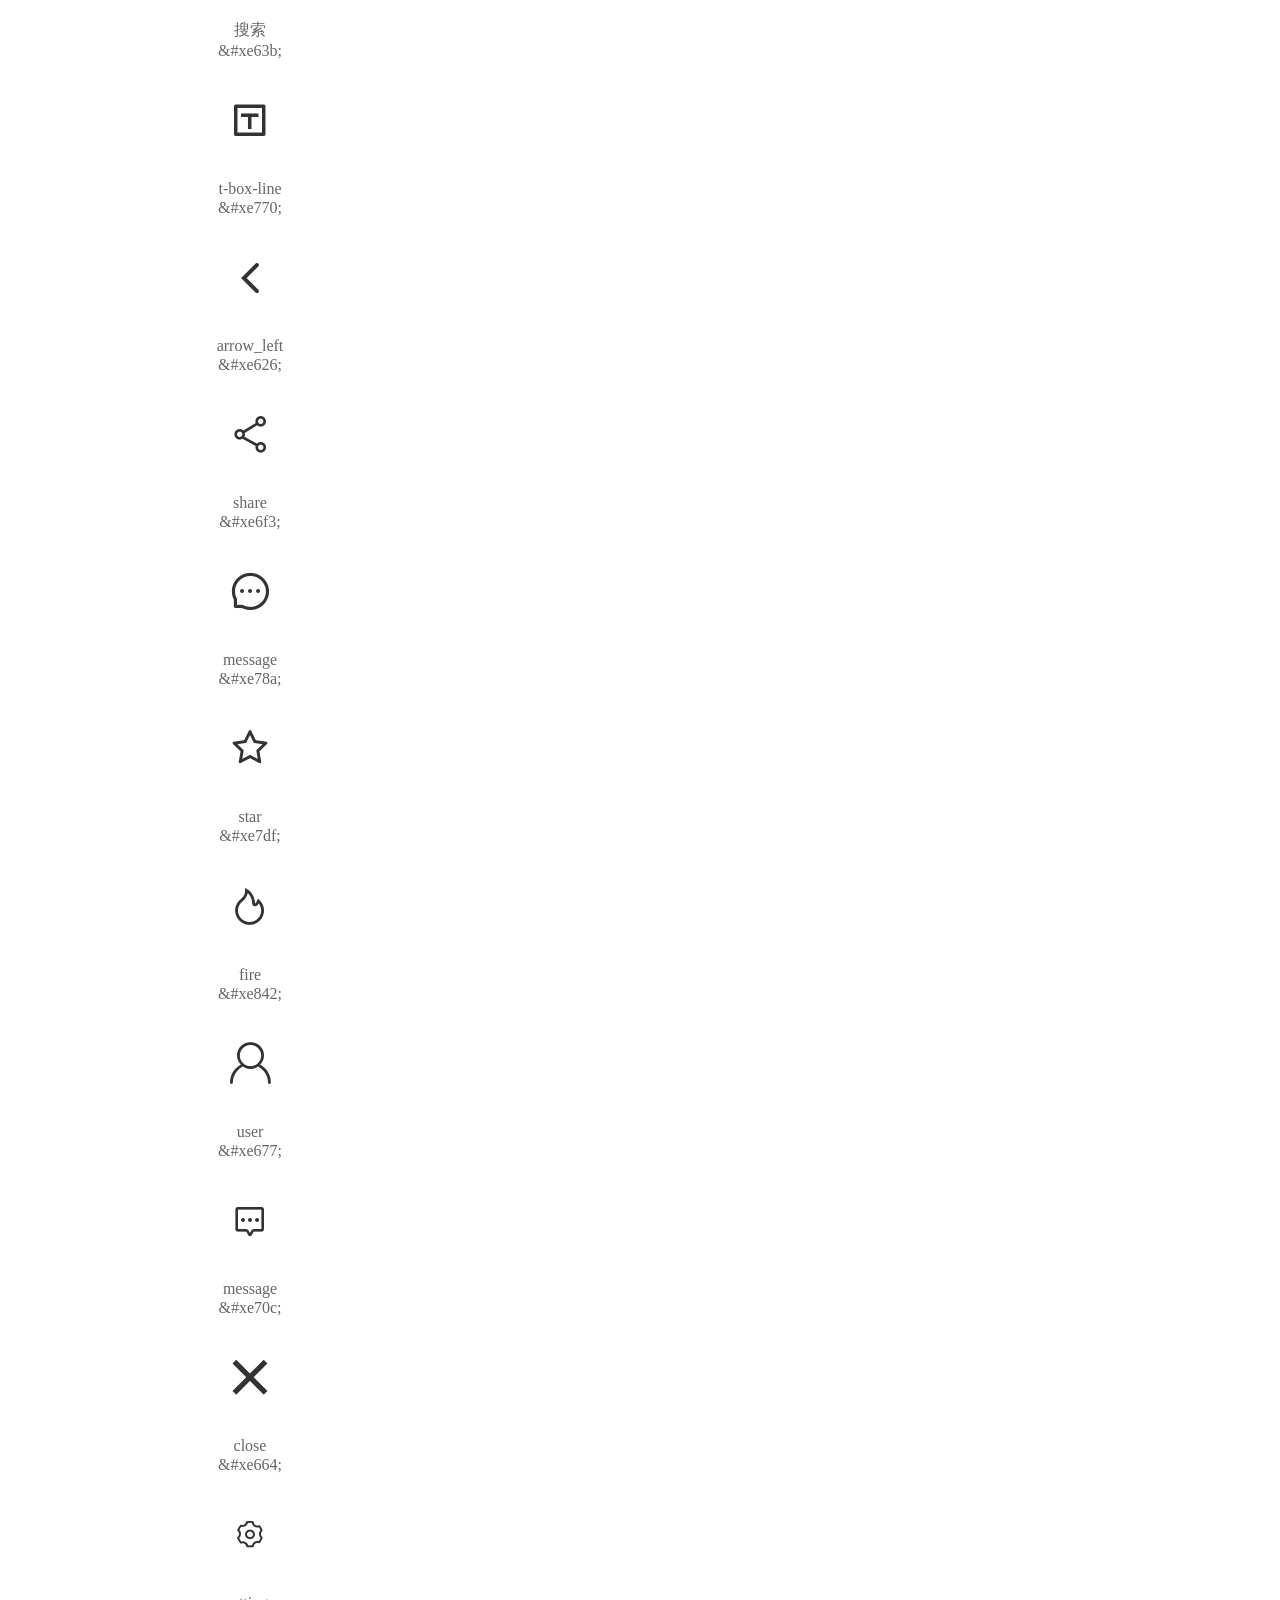
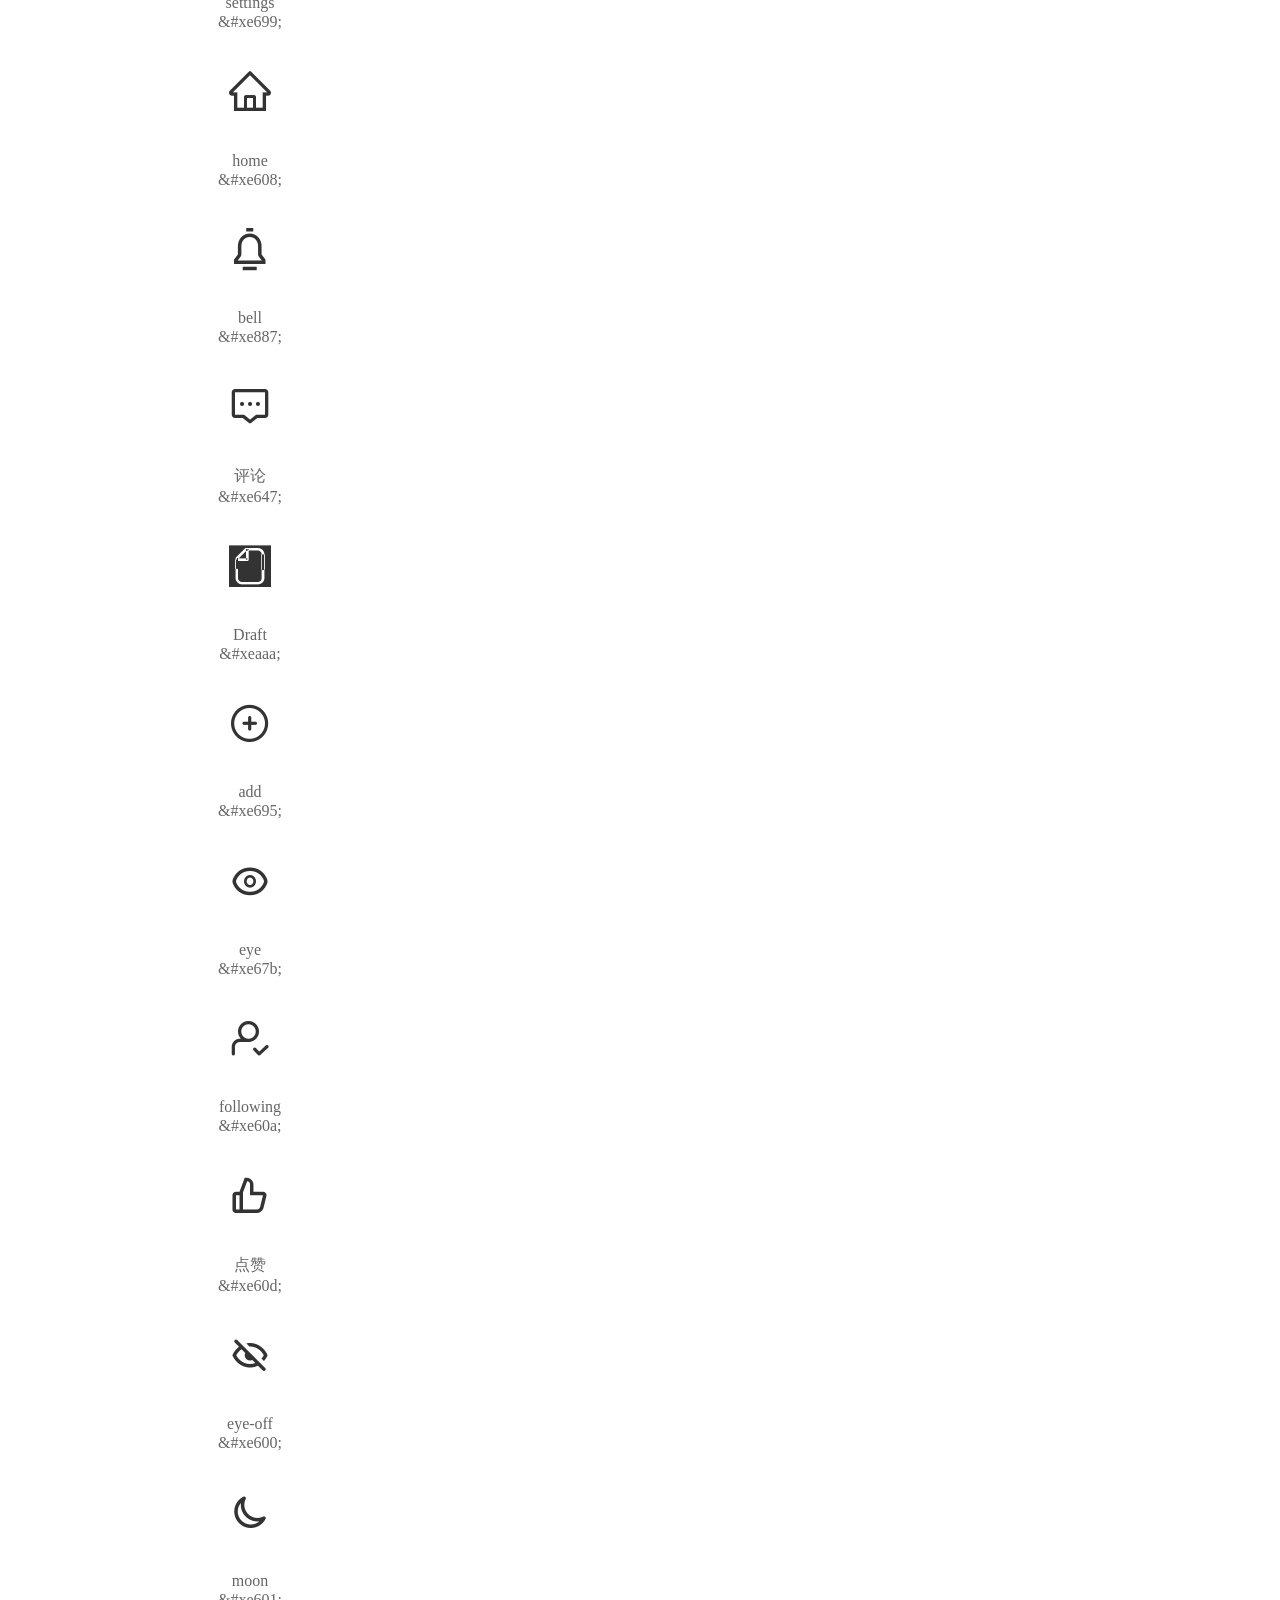
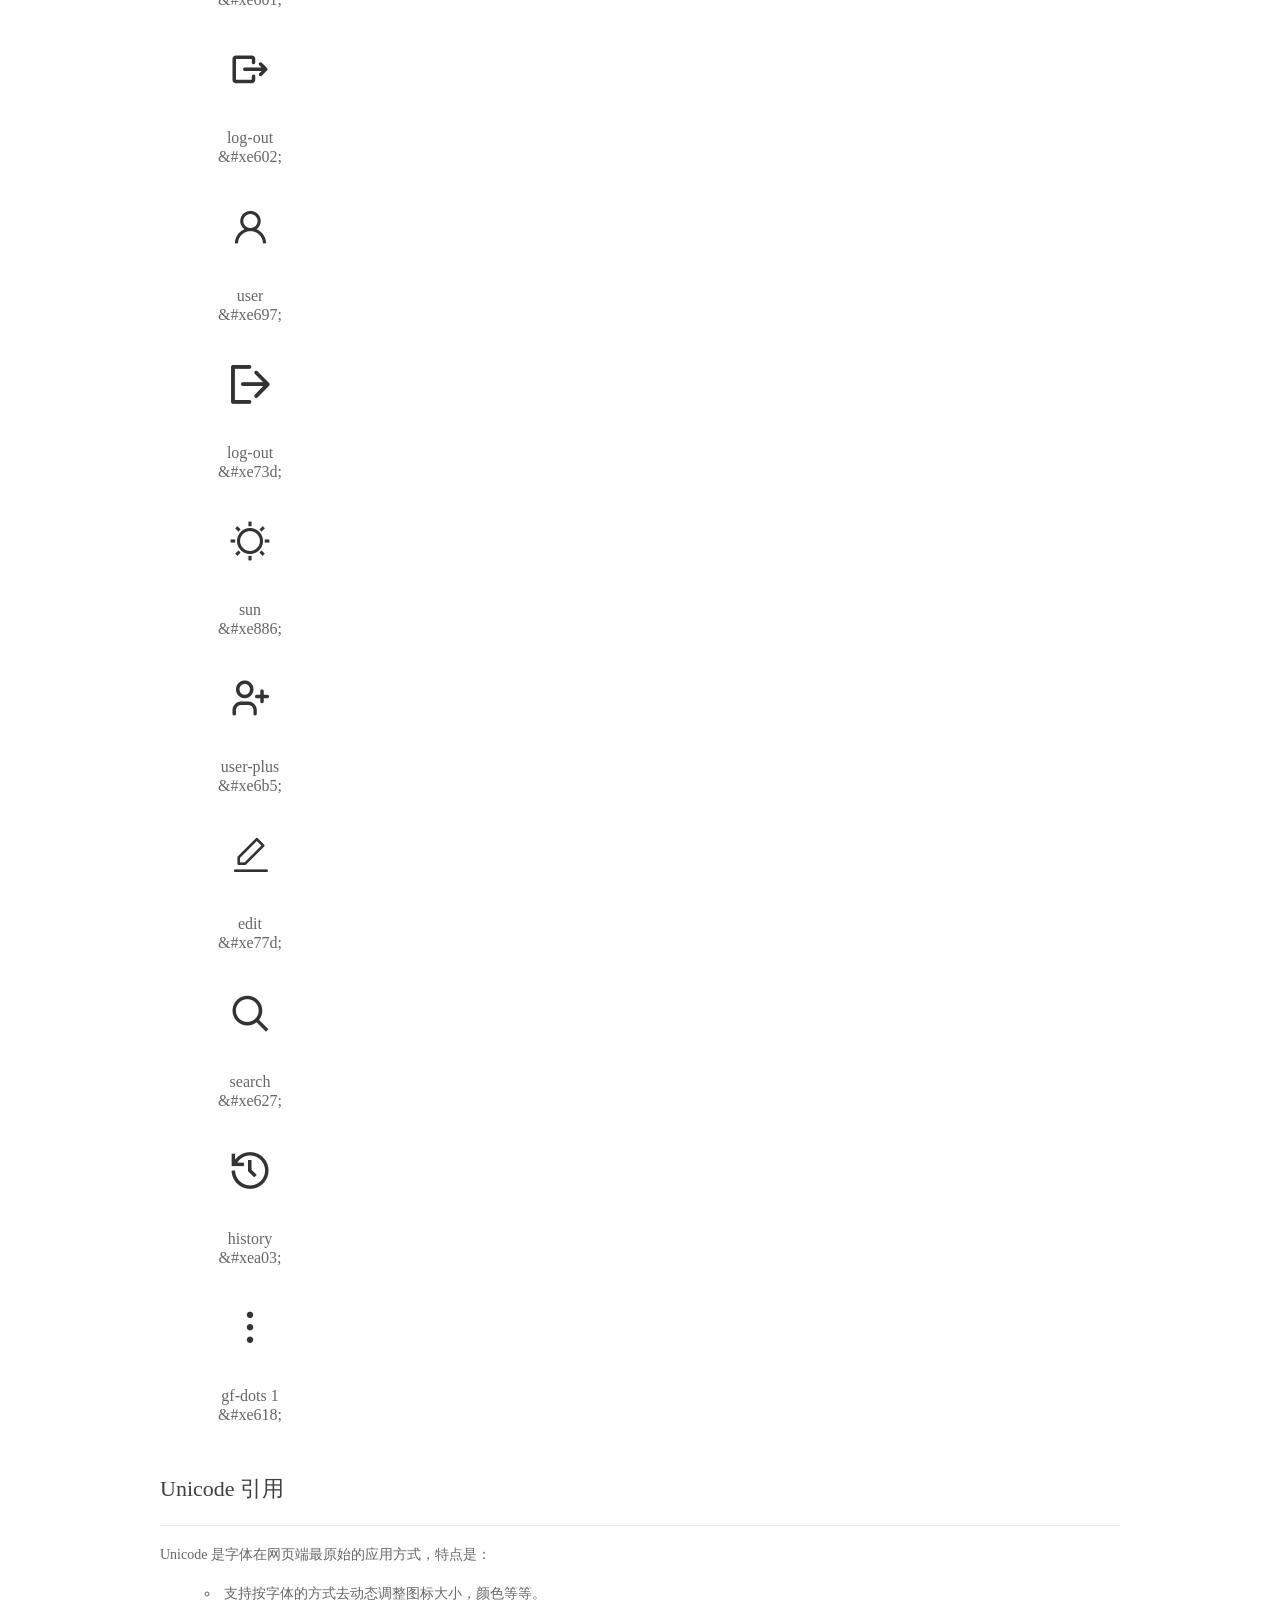
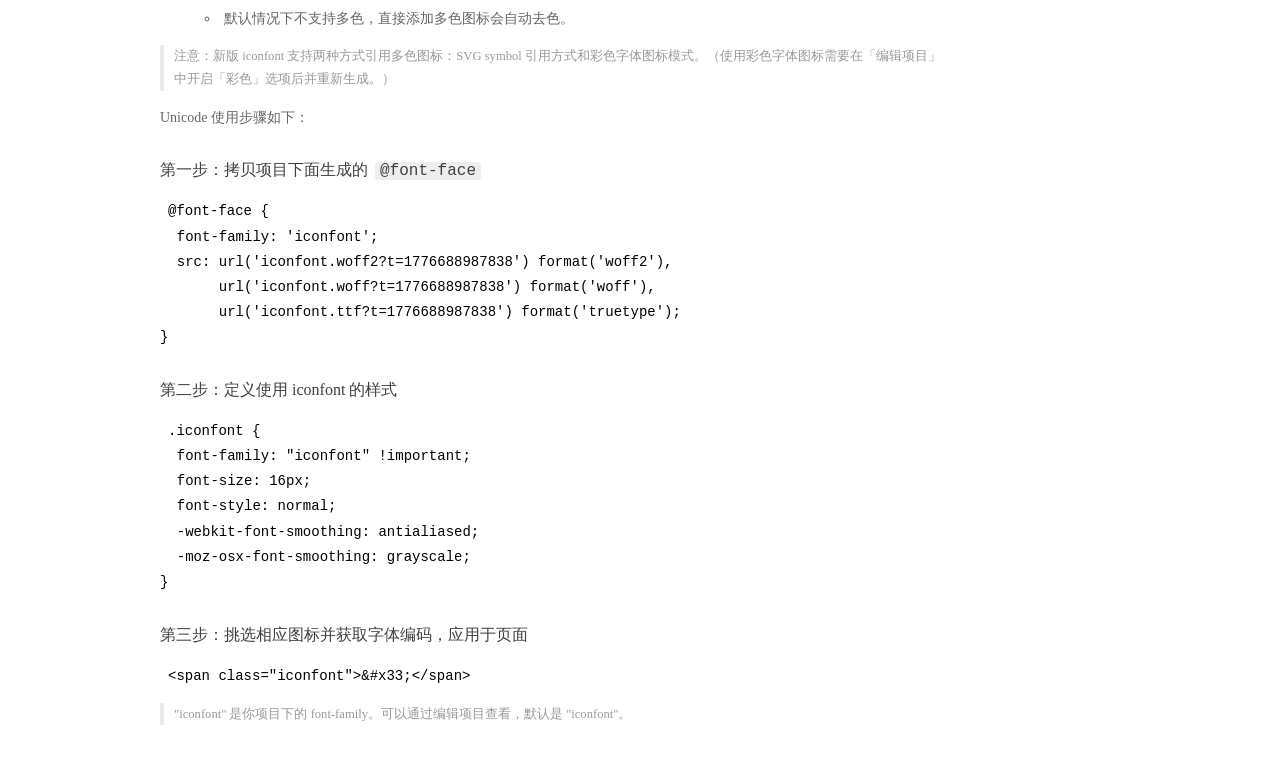
==== commit 08ff6654: "更新了字体图标" ====
--- a/project/resources/iconfont/demo_index.html
+++ b/project/resources/iconfont/demo_index.html
@@ -47,12 +47,74 @@
         <li class="dib"><span>Symbol</span></li>
       </ul>
       
+      <a href="https://www.iconfont.cn/manage/index?manage_type=myprojects&projectId=5163041" target="_blank" class="nav-more">查看项目</a>
+      
     </div>
     <div class="tab-container">
       <div class="content unicode" style="display: block;">
           <ul class="icon_lists dib-box">
           
             <li class="dib">
+              <span class="icon iconfont">&#xe621;</span>
+                <div class="name">取消</div>
+                <div class="code-name">&amp;#xe621;</div>
+              </li>
+          
+            <li class="dib">
+              <span class="icon iconfont">&#xe628;</span>
+                <div class="name">emoji</div>
+                <div class="code-name">&amp;#xe628;</div>
+              </li>
+          
+            <li class="dib">
+              <span class="icon iconfont">&#xe64c;</span>
+                <div class="name">电话</div>
+                <div class="code-name">&amp;#xe64c;</div>
+              </li>
+          
+            <li class="dib">
+              <span class="icon iconfont">&#xe62a;</span>
+                <div class="name">drafts</div>
+                <div class="code-name">&amp;#xe62a;</div>
+              </li>
+          
+            <li class="dib">
+              <span class="icon iconfont">&#xe60e;</span>
+                <div class="name">图片</div>
+                <div class="code-name">&amp;#xe60e;</div>
+              </li>
+          
+            <li class="dib">
+              <span class="icon iconfont">&#xeafb;</span>
+                <div class="name">视频</div>
+                <div class="code-name">&amp;#xeafb;</div>
+              </li>
+          
+            <li class="dib">
+              <span class="icon iconfont">&#xe881;</span>
+                <div class="name">网格</div>
+                <div class="code-name">&amp;#xe881;</div>
+              </li>
+          
+            <li class="dib">
+              <span class="icon iconfont">&#xe8c0;</span>
+                <div class="name">语音</div>
+                <div class="code-name">&amp;#xe8c0;</div>
+              </li>
+          
+            <li class="dib">
+              <span class="icon iconfont">&#xe63b;</span>
+                <div class="name">搜索</div>
+                <div class="code-name">&amp;#xe63b;</div>
+              </li>
+          
+            <li class="dib">
+              <span class="icon iconfont">&#xe770;</span>
+                <div class="name">t-box-line</div>
+                <div class="code-name">&amp;#xe770;</div>
+              </li>
+          
+            <li class="dib">
               <span class="icon iconfont">&#xe626;</span>
                 <div class="name">arrow_left</div>
                 <div class="code-name">&amp;#xe626;</div>
@@ -89,6 +151,12 @@
               </li>
           
             <li class="dib">
+              <span class="icon iconfont">&#xe70c;</span>
+                <div class="name">message</div>
+                <div class="code-name">&amp;#xe70c;</div>
+              </li>
+          
+            <li class="dib">
               <span class="icon iconfont">&#xe664;</span>
                 <div class="name">close</div>
                 <div class="code-name">&amp;#xe664;</div>
@@ -170,6 +238,12 @@
               <span class="icon iconfont">&#xe697;</span>
                 <div class="name">user</div>
                 <div class="code-name">&amp;#xe697;</div>
+              </li>
+          
+            <li class="dib">
+              <span class="icon iconfont">&#xe73d;</span>
+                <div class="name">log-out</div>
+                <div class="code-name">&amp;#xe73d;</div>
               </li>
           
             <li class="dib">
@@ -226,7 +300,9 @@
 <pre><code class="language-css"
 >@font-face {
   font-family: 'iconfont';
-  src: url('iconfont.ttf?t=1776425086880') format('truetype');
+  src: url('iconfont.woff2?t=1776688987838') format('woff2'),
+       url('iconfont.woff?t=1776688987838') format('woff'),
+       url('iconfont.ttf?t=1776688987838') format('truetype');
 }
 </code></pre>
           <h3 id="-iconfont-">第二步：定义使用 iconfont 的样式</h3>
@@ -253,6 +329,96 @@
         <ul class="icon_lists dib-box">
           
           <li class="dib">
+            <span class="icon iconfont icon-quxiao"></span>
+            <div class="name">
+              取消
+            </div>
+            <div class="code-name">.icon-quxiao
+            </div>
+          </li>
+          
+          <li class="dib">
+            <span class="icon iconfont icon-emoji"></span>
+            <div class="name">
+              emoji
+            </div>
+            <div class="code-name">.icon-emoji
+            </div>
+          </li>
+          
+          <li class="dib">
+            <span class="icon iconfont icon-dianhua"></span>
+            <div class="name">
+              电话
+            </div>
+            <div class="code-name">.icon-dianhua
+            </div>
+          </li>
+          
+          <li class="dib">
+            <span class="icon iconfont icon-drafts"></span>
+            <div class="name">
+              drafts
+            </div>
+            <div class="code-name">.icon-drafts
+            </div>
+          </li>
+          
+          <li class="dib">
+            <span class="icon iconfont icon-icon-"></span>
+            <div class="name">
+              图片
+            </div>
+            <div class="code-name">.icon-icon-
+            </div>
+          </li>
+          
+          <li class="dib">
+            <span class="icon iconfont icon-shipin"></span>
+            <div class="name">
+              视频
+            </div>
+            <div class="code-name">.icon-shipin
+            </div>
+          </li>
+          
+          <li class="dib">
+            <span class="icon iconfont icon-wangge"></span>
+            <div class="name">
+              网格
+            </div>
+            <div class="code-name">.icon-wangge
+            </div>
+          </li>
+          
+          <li class="dib">
+            <span class="icon iconfont icon-yuyin"></span>
+            <div class="name">
+              语音
+            </div>
+            <div class="code-name">.icon-yuyin
+            </div>
+          </li>
+          
+          <li class="dib">
+            <span class="icon iconfont icon-sousuo"></span>
+            <div class="name">
+              搜索
+            </div>
+            <div class="code-name">.icon-sousuo
+            </div>
+          </li>
+          
+          <li class="dib">
+            <span class="icon iconfont icon-t-box-line"></span>
+            <div class="name">
+              t-box-line
+            </div>
+            <div class="code-name">.icon-t-box-line
+            </div>
+          </li>
+          
+          <li class="dib">
             <span class="icon iconfont icon-arrowleft"></span>
             <div class="name">
               arrow_left
@@ -307,6 +473,15 @@
           </li>
           
           <li class="dib">
+            <span class="icon iconfont icon-message1"></span>
+            <div class="name">
+              message
+            </div>
+            <div class="code-name">.icon-message1
+            </div>
+          </li>
+          
+          <li class="dib">
             <span class="icon iconfont icon-close"></span>
             <div class="name">
               close
@@ -429,6 +604,15 @@
               user
             </div>
             <div class="code-name">.icon-user1
+            </div>
+          </li>
+          
+          <li class="dib">
+            <span class="icon iconfont icon-log-out1"></span>
+            <div class="name">
+              log-out
+            </div>
+            <div class="code-name">.icon-log-out1
             </div>
           </li>
           
@@ -515,6 +699,86 @@
           
             <li class="dib">
                 <svg class="icon svg-icon" aria-hidden="true">
+                  <use xlink:href="#icon-quxiao"></use>
+                </svg>
+                <div class="name">取消</div>
+                <div class="code-name">#icon-quxiao</div>
+            </li>
+          
+            <li class="dib">
+                <svg class="icon svg-icon" aria-hidden="true">
+                  <use xlink:href="#icon-emoji"></use>
+                </svg>
+                <div class="name">emoji</div>
+                <div class="code-name">#icon-emoji</div>
+            </li>
+          
+            <li class="dib">
+                <svg class="icon svg-icon" aria-hidden="true">
+                  <use xlink:href="#icon-dianhua"></use>
+                </svg>
+                <div class="name">电话</div>
+                <div class="code-name">#icon-dianhua</div>
+            </li>
+          
+            <li class="dib">
+                <svg class="icon svg-icon" aria-hidden="true">
+                  <use xlink:href="#icon-drafts"></use>
+                </svg>
+                <div class="name">drafts</div>
+                <div class="code-name">#icon-drafts</div>
+            </li>
+          
+            <li class="dib">
+                <svg class="icon svg-icon" aria-hidden="true">
+                  <use xlink:href="#icon-icon-"></use>
+                </svg>
+                <div class="name">图片</div>
+                <div class="code-name">#icon-icon-</div>
+            </li>
+          
+            <li class="dib">
+                <svg class="icon svg-icon" aria-hidden="true">
+                  <use xlink:href="#icon-shipin"></use>
+                </svg>
+                <div class="name">视频</div>
+                <div class="code-name">#icon-shipin</div>
+            </li>
+          
+            <li class="dib">
+                <svg class="icon svg-icon" aria-hidden="true">
+                  <use xlink:href="#icon-wangge"></use>
+                </svg>
+                <div class="name">网格</div>
+                <div class="code-name">#icon-wangge</div>
+            </li>
+          
+            <li class="dib">
+                <svg class="icon svg-icon" aria-hidden="true">
+                  <use xlink:href="#icon-yuyin"></use>
+                </svg>
+                <div class="name">语音</div>
+                <div class="code-name">#icon-yuyin</div>
+            </li>
+          
+            <li class="dib">
+                <svg class="icon svg-icon" aria-hidden="true">
+                  <use xlink:href="#icon-sousuo"></use>
+                </svg>
+                <div class="name">搜索</div>
+                <div class="code-name">#icon-sousuo</div>
+            </li>
+          
+            <li class="dib">
+                <svg class="icon svg-icon" aria-hidden="true">
+                  <use xlink:href="#icon-t-box-line"></use>
+                </svg>
+                <div class="name">t-box-line</div>
+                <div class="code-name">#icon-t-box-line</div>
+            </li>
+          
+            <li class="dib">
+                <svg class="icon svg-icon" aria-hidden="true">
                   <use xlink:href="#icon-arrowleft"></use>
                 </svg>
                 <div class="name">arrow_left</div>
@@ -563,6 +827,14 @@
           
             <li class="dib">
                 <svg class="icon svg-icon" aria-hidden="true">
+                  <use xlink:href="#icon-message1"></use>
+                </svg>
+                <div class="name">message</div>
+                <div class="code-name">#icon-message1</div>
+            </li>
+          
+            <li class="dib">
+                <svg class="icon svg-icon" aria-hidden="true">
                   <use xlink:href="#icon-close"></use>
                 </svg>
                 <div class="name">close</div>
@@ -671,6 +943,14 @@
                 </svg>
                 <div class="name">user</div>
                 <div class="code-name">#icon-user1</div>
+            </li>
+          
+            <li class="dib">
+                <svg class="icon svg-icon" aria-hidden="true">
+                  <use xlink:href="#icon-log-out1"></use>
+                </svg>
+                <div class="name">log-out</div>
+                <div class="code-name">#icon-log-out1</div>
             </li>
           
             <li class="dib">
--- a/project/resources/iconfont/iconfont.css
+++ b/project/resources/iconfont/iconfont.css
@@ -1,6 +1,8 @@
 @font-face {
-  font-family: "iconfont"; /* Project id  */
-  src: url('iconfont.ttf?t=1776425086880') format('truetype');
+  font-family: "iconfont"; /* Project id 5163041 */
+  src: url('iconfont.woff2?t=1776688987838') format('woff2'),
+       url('iconfont.woff?t=1776688987838') format('woff'),
+       url('iconfont.ttf?t=1776688987838') format('truetype');
 }
 
 .iconfont {
@@ -9,6 +11,46 @@
   font-style: normal;
   -webkit-font-smoothing: antialiased;
   -moz-osx-font-smoothing: grayscale;
+}
+
+.icon-quxiao:before {
+  content: "\e621";
+}
+
+.icon-emoji:before {
+  content: "\e628";
+}
+
+.icon-dianhua:before {
+  content: "\e64c";
+}
+
+.icon-drafts:before {
+  content: "\e62a";
+}
+
+.icon-icon-:before {
+  content: "\e60e";
+}
+
+.icon-shipin:before {
+  content: "\eafb";
+}
+
+.icon-wangge:before {
+  content: "\e881";
+}
+
+.icon-yuyin:before {
+  content: "\e8c0";
+}
+
+.icon-sousuo:before {
+  content: "\e63b";
+}
+
+.icon-t-box-line:before {
+  content: "\e770";
 }
 
 .icon-arrowleft:before {
@@ -33,6 +75,10 @@
 
 .icon-user:before {
   content: "\e677";
+}
+
+.icon-message1:before {
+  content: "\e70c";
 }
 
 .icon-close:before {
@@ -91,6 +137,10 @@
   content: "\e697";
 }
 
+.icon-log-out1:before {
+  content: "\e73d";
+}
+
 .icon-sun:before {
   content: "\e886";
 }
